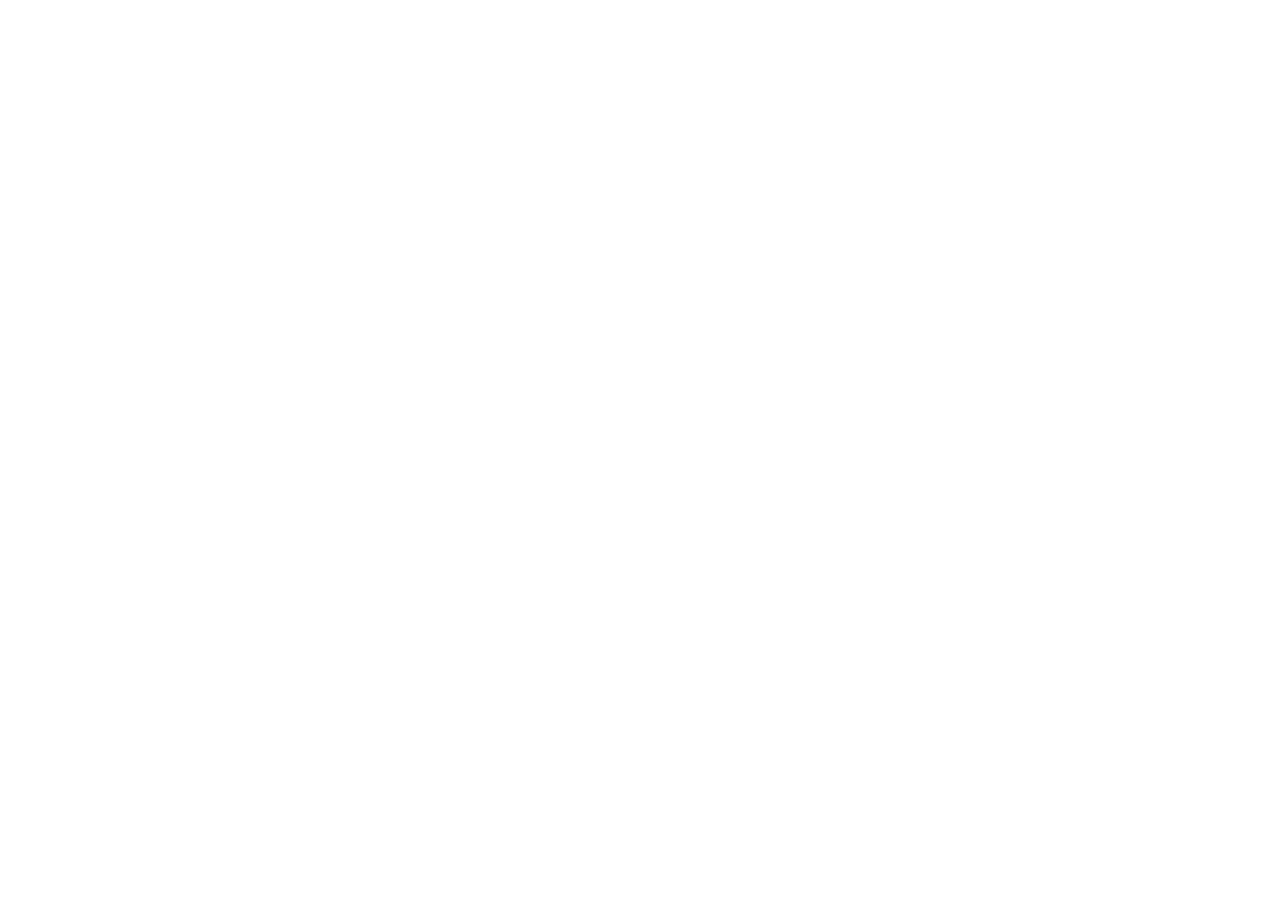
==== html/contact.html @ c9ef6f02 "Index en Hobby zonder tekst" ====
<!DOCTYPE html>
<html lang="nl">
<head>
    <meta charset="UTF-8">
    <meta name="viewport" content="width=device-width, initial-scale=1.0">
    <title>Contact</title>
</head>
<body>
    
</body>
</html>
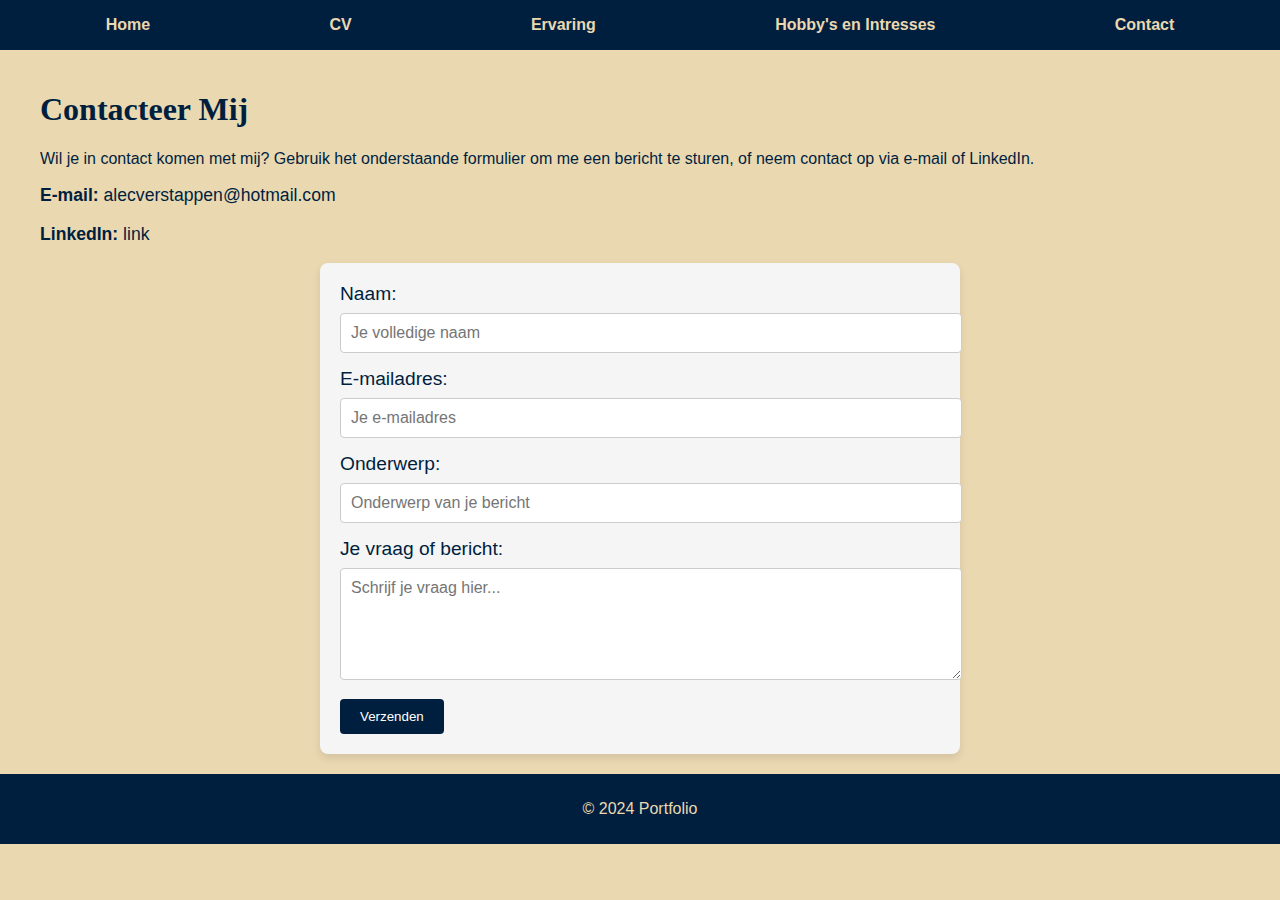
==== commit 138b42b4: "alle pagina's zonder tekst en ontbrekende foto's" ====
--- a/html/contact.html
+++ b/html/contact.html
@@ -4,8 +4,71 @@
     <meta charset="UTF-8">
     <meta name="viewport" content="width=device-width, initial-scale=1.0">
     <title>Contact</title>
+    <link rel="stylesheet" href="../css/styles.css">
+
+        <!-- Favicons -->
+        <link rel="apple-touch-icon" sizes="180x180" href="img/favicons/apple-touch-icon.png">
+        <link rel="icon" type="image/png" sizes="32x32" href="img/favicons/favicon-32x32.png">
+        <link rel="icon" type="image/png" sizes="16x16" href="img/favicons/favicon-16x16.png">
+        <link rel="manifest" href="img/favicons/site.webmanifest">
+        <link rel="mask-icon" href="img/favicons/safari-pinned-tab.svg" color="#5bbad5">
+        <meta name="msapplication-TileColor" content="#da532c">
+        <meta name="theme-color" content="#ffffff">
 </head>
+
 <body>
-    
+
+    <nav>
+        <ul>
+            <li><a href="index.html">Home</a></li>
+            <li><a href="cv.html">CV</a></li>
+            <li><a href="ervaring.html">Ervaring</a></li>
+            <li><a href="hobby.html">Hobby's en Intresses</a></li>
+            <li><a href="contact.html">Contact</a></li>
+            
+        </ul>
+    </nav>
+
+    <div class="container">
+        <h1>Contacteer Mij</h1>
+
+        <p>Wil je in contact komen met mij? Gebruik het onderstaande formulier om me een bericht te sturen, of neem contact op via e-mail of LinkedIn.</p>
+
+        <!-- Contactgegevens -->
+        <div class="contact-details">
+            <p><strong>E-mail:</strong> <a href="mailto:alecverstappen@hotmail.com">alecverstappen@hotmail.com</a></p>
+            <p><strong>LinkedIn:</strong> <a href="link">link</a></p>
+        </div>
+
+        <!-- Contactformulier -->
+        <form action="#" method="post" class="contact-form">
+            <div class="form-group">
+                <label for="name">Naam:</label>
+                <input type="text" id="name" name="name" placeholder="Je volledige naam" required>
+            </div>
+
+            <div class="form-group">
+                <label for="email">E-mailadres:</label>
+                <input type="email" id="email" name="email" placeholder="Je e-mailadres" required>
+            </div>
+
+            <div class="form-group">
+                <label for="subject">Onderwerp:</label>
+                <input type="text" id="subject" name="subject" placeholder="Onderwerp van je bericht" required>
+            </div>
+
+            <div class="form-group">
+                <label for="message">Je vraag of bericht:</label>
+                <textarea id="message" name="message" rows="5" placeholder="Schrijf je vraag hier..." required></textarea>
+            </div>
+
+            <button type="submit">Verzenden</button>
+        </form>
+    </div>
+
+    <footer>
+        <p>© 2024 Portfolio</p>
+    </footer>
+
 </body>
-</html>+</html>
--- a/css/styles.css
+++ b/css/styles.css
@@ -0,0 +1,168 @@
+:root {
+    --dark-blue: #001f3f;
+    --mid-blue: #3a6d8c;
+    --light-blue: #6a9ab0;
+    --beige: #ead8b1;
+}
+
+@font-face {
+    font-family: "Biome W01 Narrow Semi Bold";
+    src: url("https://db.onlinewebfonts.com/t/db5ab8717143bece397680945b2e919d.eot");
+    src: url("https://db.onlinewebfonts.com/t/db5ab8717143bece397680945b2e919d.eot?#iefix")format("embedded-opentype"),
+    url("https://db.onlinewebfonts.com/t/db5ab8717143bece397680945b2e919d.woff2")format("woff2"),
+    url("https://db.onlinewebfonts.com/t/db5ab8717143bece397680945b2e919d.woff")format("woff"),
+    url("https://db.onlinewebfonts.com/t/db5ab8717143bece397680945b2e919d.ttf")format("truetype"),
+    url("https://db.onlinewebfonts.com/t/db5ab8717143bece397680945b2e919d.svg#Biome W01 Narrow Semi Bold")format("svg");
+}
+
+h1, h2 {
+    font-family: "Biome W01 Narrow Semi Bold";
+}
+
+body {
+    margin: 0;
+    font-family: Verdana, sans-serif;
+    background-color: var(--beige);
+    color: var(--dark-blue);
+}
+
+nav {
+    background-color: var(--dark-blue);
+    padding: 1em;
+}
+
+nav ul {
+    list-style-type: none;
+    margin: 0;
+    padding: 0;
+    display: flex;
+    justify-content: space-around;
+}
+
+nav ul li {
+    margin: 0 15px;
+}
+
+nav ul li a {
+    color: var(--beige);
+    text-decoration: none;
+    font-weight: bold;
+}
+
+nav ul li a:hover {
+    text-decoration: underline;
+}
+
+.container {
+    max-width: 1200px;
+    margin: auto;
+    padding: 20px;
+}
+
+.profile-pic img {
+    width: 200px;
+    height: 200px;
+    border-radius: 50%;
+    object-fit: cover;
+    display: block;
+    margin: 0 auto;
+}
+
+
+.content {
+    background-color: var(--mid-blue);
+    padding: 20px;
+    border-radius: 8px;
+    color: white;
+}
+
+.content h2 {
+    color: var(--beige);
+}
+
+footer {
+    background-color: var(--dark-blue);
+    color: var(--beige);
+    padding: 10px;
+    text-align: center;
+}
+
+.contact-form {
+    max-width: 600px;
+    margin: 0 auto;
+    padding: 20px;
+    background-color: #f5f5f5;
+    border-radius: 8px;
+    box-shadow: 0 4px 8px rgba(0, 0, 0, 0.1);
+}
+
+.contact-form .form-group {
+    margin-bottom: 15px;
+}
+
+.contact-form label {
+    display: block;
+    font-size: 1.2em;
+    margin-bottom: 8px;
+    font-family: 'Biome W01 Narrow Semi Bold', sans-serif;
+}
+
+.contact-form input,
+.contact-form textarea {
+    width: 100%;
+    padding: 10px;
+    font-size: 1em;
+    border: 1px solid #ccc;
+    border-radius: 4px;
+    font-family: Verdana, sans-serif;
+}
+
+.contact-form button {
+    padding: 10px 20px;
+    background-color: #001f3f;
+    color: white;
+    border: none;
+    border-radius: 4px;
+    cursor: pointer;
+    font-family: 'Biome W01 Narrow Semi Bold', sans-serif;
+}
+
+.contact-form button:hover {
+    background-color: #003366;
+}
+
+.contact-details p {
+    font-size: 1.1em;
+}
+
+.contact-details a {
+    color: var(--dark-blue);
+    text-decoration: none;
+}
+
+.contact-details a:hover {
+    text-decoration: underline;
+}
+
+table {
+    width: 100%;
+    border-collapse: collapse;
+    margin: 20px 0;
+}
+
+table, th, td {
+    border: 1px solid #ddd;
+    padding: 8px;
+}
+
+th {
+    background-color: var(--mid-blue);
+    color: white;
+}
+
+caption {
+    font-size: 1.2em;
+    margin-bottom: 10px;
+    font-family: 'Biome W01 Narrow Semi Bold', sans-serif;
+    color: #001f3f;
+}
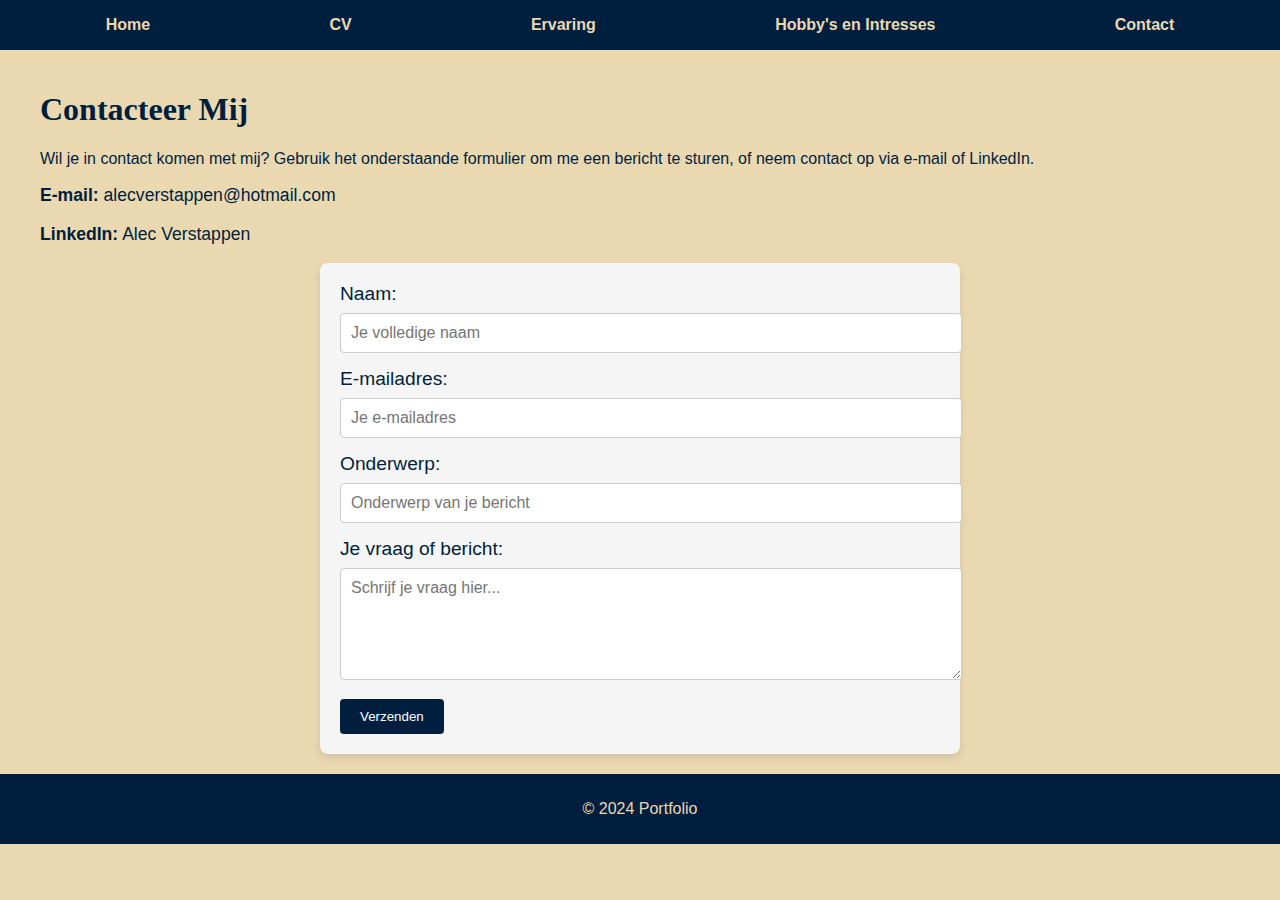
==== commit fa64d9ef: "teksten aangepast" ====
--- a/html/contact.html
+++ b/html/contact.html
@@ -37,7 +37,7 @@
         <!-- Contactgegevens -->
         <div class="contact-details">
             <p><strong>E-mail:</strong> <a href="mailto:alecverstappen@hotmail.com">alecverstappen@hotmail.com</a></p>
-            <p><strong>LinkedIn:</strong> <a href="link">link</a></p>
+            <p><strong>LinkedIn:</strong> <a href="https://www.linkedin.com/in/alec-verstappen/">Alec Verstappen</a></p>
         </div>
 
         <!-- Contactformulier -->
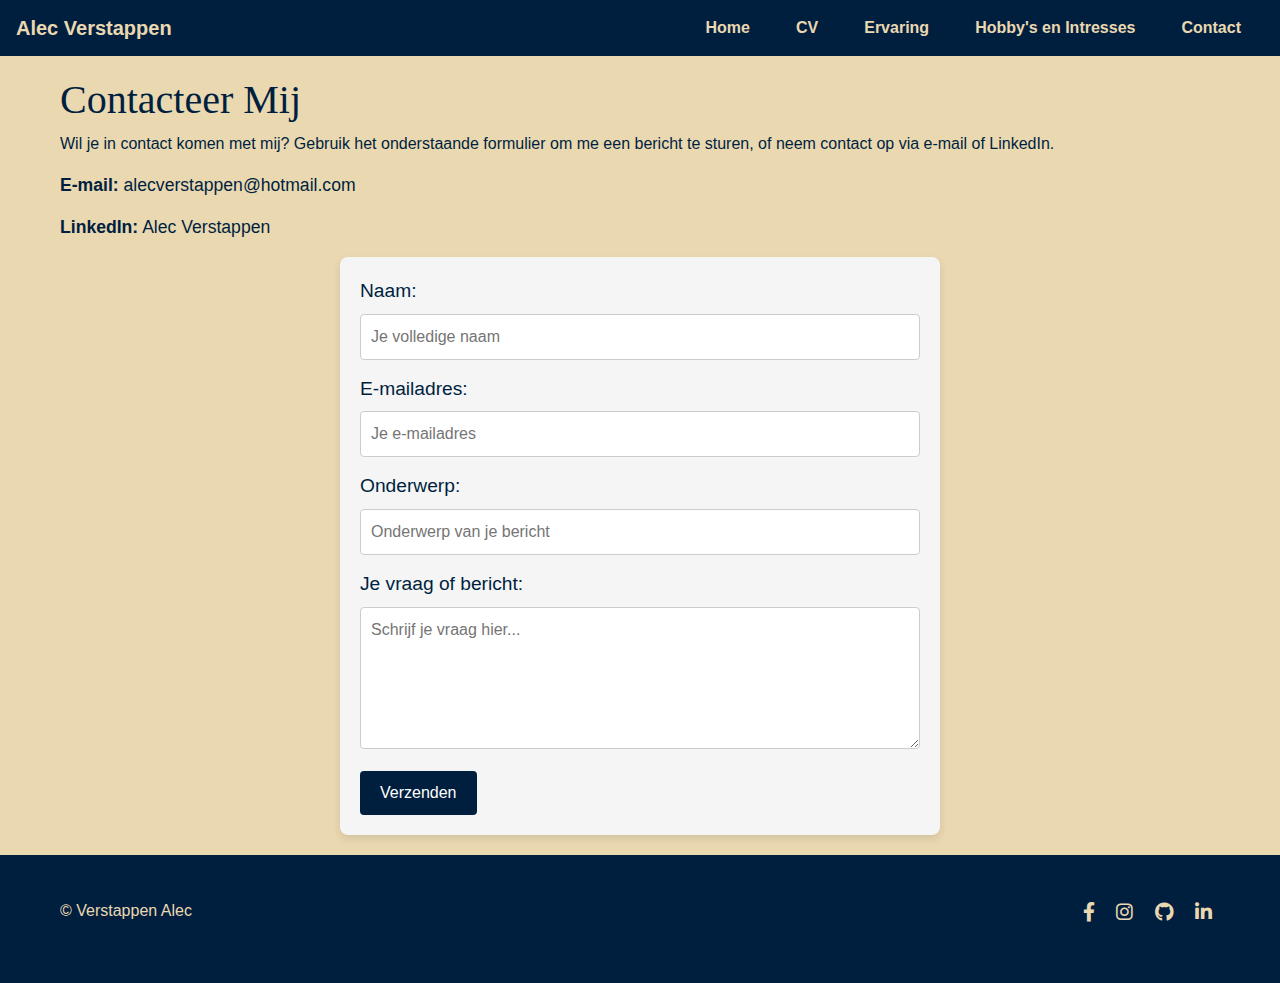
==== commit a3371766: "header en footer aangepast" ====
--- a/html/contact.html
+++ b/html/contact.html
@@ -4,29 +4,51 @@
     <meta charset="UTF-8">
     <meta name="viewport" content="width=device-width, initial-scale=1.0">
     <title>Contact</title>
+ 
+    <link rel="stylesheet" href="https://maxcdn.bootstrapcdn.com/bootstrap/4.5.2/css/bootstrap.min.css">
+    <script src="https://code.jquery.com/jquery-3.5.1.slim.min.js"></script>
+    <script src="https://cdn.jsdelivr.net/npm/bootstrap@4.5.2/dist/js/bootstrap.bundle.min.js"></script>
+
+    <link rel="stylesheet" href="https://cdnjs.cloudflare.com/ajax/libs/font-awesome/6.0.0-beta3/css/all.min.css">
+
     <link rel="stylesheet" href="../css/styles.css">
 
         <!-- Favicons -->
-        <link rel="apple-touch-icon" sizes="180x180" href="img/favicons/apple-touch-icon.png">
-        <link rel="icon" type="image/png" sizes="32x32" href="img/favicons/favicon-32x32.png">
-        <link rel="icon" type="image/png" sizes="16x16" href="img/favicons/favicon-16x16.png">
-        <link rel="manifest" href="img/favicons/site.webmanifest">
-        <link rel="mask-icon" href="img/favicons/safari-pinned-tab.svg" color="#5bbad5">
+        <link rel="apple-touch-icon" sizes="180x180" href="../img/favicons/apple-touch-icon.png">
+        <link rel="icon" type="image/png" sizes="32x32" href="../img/favicons/favicon-32x32.png">
+        <link rel="icon" type="image/png" sizes="16x16" href="../img/favicons/favicon-16x16.png">
+        <link rel="manifest" href="../img/favicons/site.webmanifest">
+        <link rel="mask-icon" href="../img/favicons/safari-pinned-tab.svg" color="#5bbad5">
         <meta name="msapplication-TileColor" content="#da532c">
         <meta name="theme-color" content="#ffffff">
 </head>
 
 <body>
 
-    <nav>
-        <ul>
-            <li><a href="index.html">Home</a></li>
-            <li><a href="cv.html">CV</a></li>
-            <li><a href="ervaring.html">Ervaring</a></li>
-            <li><a href="hobby.html">Hobby's en Intresses</a></li>
-            <li><a href="contact.html">Contact</a></li>
-            
-        </ul>
+    <nav class="navbar navbar-expand-lg navbar-dark bg-dark">
+        <a class="navbar-brand" href="index.html">Alec Verstappen</a>
+        <button class="navbar-toggler" type="button" data-toggle="collapse" data-target="#navbarNav" aria-controls="navbarNav" aria-expanded="false" aria-label="Toggle navigation">
+            <span class="navbar-toggler-icon"></span>
+        </button>
+        <div class="collapse navbar-collapse" id="navbarNav">
+            <ul class="navbar-nav ml-auto">
+                <li class="nav-item">
+                    <a class="nav-link" href="index.html">Home</a>
+                </li>
+                <li class="nav-item">
+                    <a class="nav-link" href="cv.html">CV</a>
+                </li>
+                <li class="nav-item">
+                    <a class="nav-link" href="ervaring.html">Ervaring</a>
+                </li>
+                <li class="nav-item">
+                    <a class="nav-link" href="hobby.html">Hobby's en Intresses</a>
+                </li>
+                <li class="nav-item">
+                    <a class="nav-link" href="contact.html">Contact</a>
+                </li>
+            </ul>
+        </div>
     </nav>
 
     <div class="container">
@@ -66,8 +88,28 @@
         </form>
     </div>
 
-    <footer>
-        <p>© 2024 Portfolio</p>
+    <footer class="footer bg-dark text-light py-4">
+        <div class="container">
+            <div class="row">
+                <div class="col-md-6 text-center text-md-left mb-3 mb-md-0">
+                    <p>&copy; Verstappen Alec</p>
+                </div>
+                <div class="col-md-6 text-center text-md-right">
+                    <a href="https://www.facebook.com/alec.verstappen/" class="text-light mx-2" target="_blank" aria-label="Facebook">
+                        <i class="fab fa-facebook-f"></i>
+                    </a>
+                    <a href="https://www.instagram.com/verstappenalec/" class="text-light mx-2" target="_blank" aria-label="Instagram">
+                        <i class="fab fa-instagram"></i>
+                    </a>
+                    <a href="https://github.com/AlecVerstappen" class="text-light mx-2" target="_blank" aria-label="GitHub">
+                        <i class="fab fa-github"></i>
+                    </a>
+                    <a href="https://www.linkedin.com/in/alec-verstappen/" class="text-light mx-2" target="_blank" aria-label="LinkedIn">
+                        <i class="fab fa-linkedin-in"></i>
+                    </a>
+                </div>
+            </div>
+        </div>
     </footer>
 
 </body>
--- a/css/styles.css
+++ b/css/styles.css
@@ -166,3 +166,63 @@
     font-family: 'Biome W01 Narrow Semi Bold', sans-serif;
     color: #001f3f;
 }
+
+.float-right {
+    float: right;
+    margin-left: 20px;
+    margin-bottom: 20px;
+    width: 100%;
+    max-width: 400px;
+}
+
+.float-left {
+    float: left;
+    margin-right: 20px;
+    margin-bottom: 20px;
+    width: 100%;
+    max-width: 400px;
+}
+
+.container:after {
+    content: "";
+    display: table;
+    clear: both;
+}
+
+.navbar {
+    background-color: var(--dark-blue) !important;
+}
+
+.navbar-brand {
+    color: var(--beige) !important;
+    font-weight: bold;
+    font-family: "Biome W01 Narrow Semi Bold", sans-serif;
+}
+
+.navbar-nav .nav-link {
+    color: var(--beige) !important;
+    font-weight: bold;
+    font-family: "Biome W01 Narrow Semi Bold", sans-serif;
+}
+
+.navbar-nav .nav-link:hover {
+    color: var(--light-blue) !important;
+}
+
+.footer {
+    background-color: var(--dark-blue) !important;
+    color: var(--beige) !important;
+    font-family: Verdana, sans-serif;
+}
+
+.footer a {
+    color: var(--beige) !important;
+    font-size: 1.2em;
+    transition: color 0.3s ease;
+}
+
+.footer a:hover {
+    color: var(--light-blue) !important;
+    text-decoration: none;
+}
+
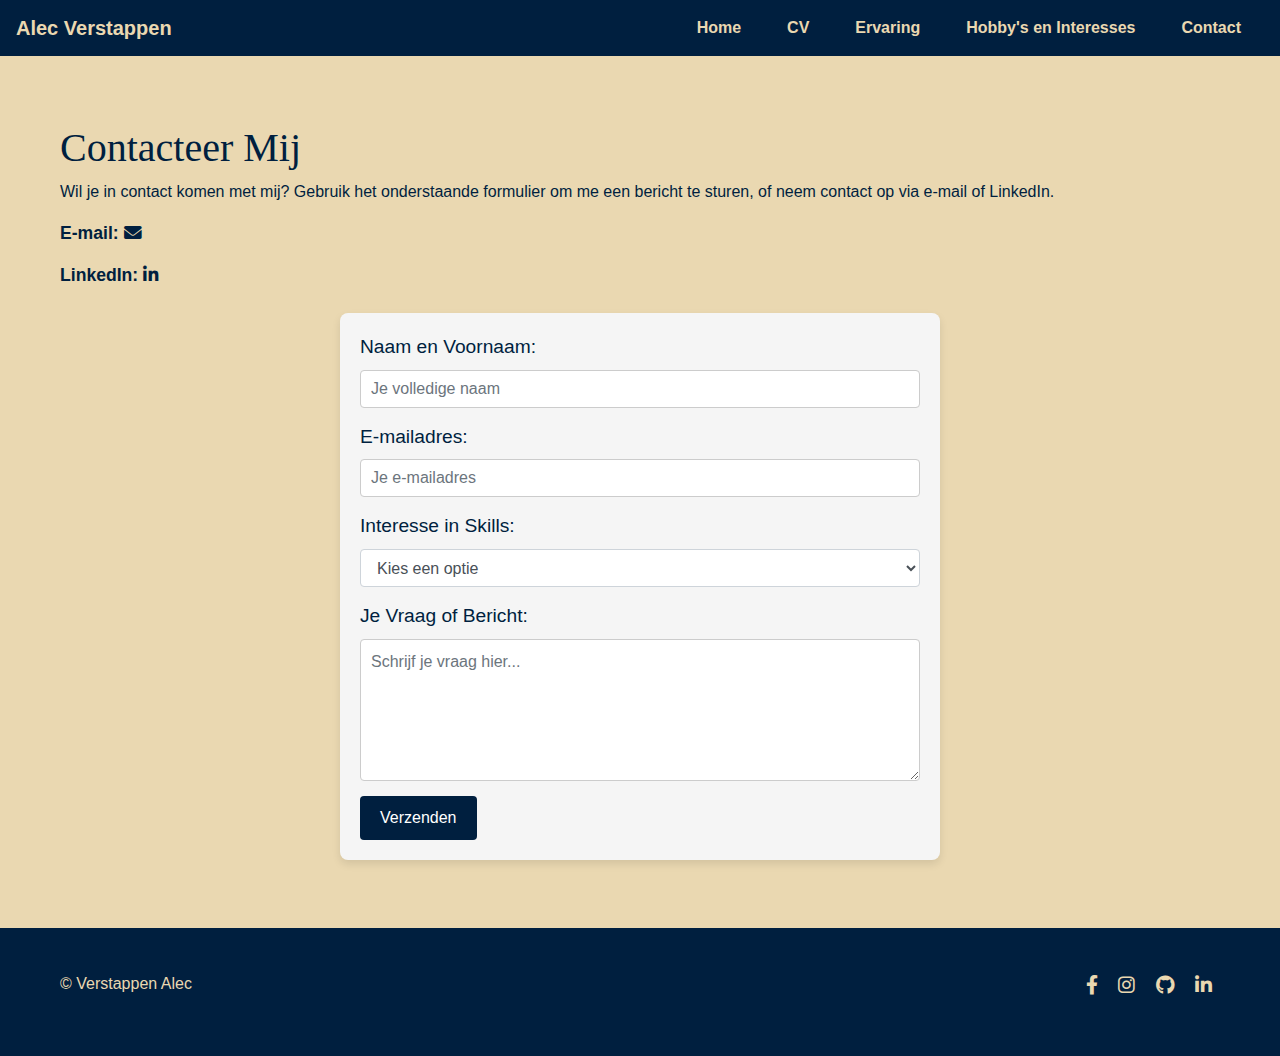
==== commit f3cdf49d: "contact aangepast" ====
--- a/html/contact.html
+++ b/html/contact.html
@@ -4,27 +4,29 @@
     <meta charset="UTF-8">
     <meta name="viewport" content="width=device-width, initial-scale=1.0">
     <title>Contact</title>
- 
+
     <link rel="stylesheet" href="https://maxcdn.bootstrapcdn.com/bootstrap/4.5.2/css/bootstrap.min.css">
     <script src="https://code.jquery.com/jquery-3.5.1.slim.min.js"></script>
     <script src="https://cdn.jsdelivr.net/npm/bootstrap@4.5.2/dist/js/bootstrap.bundle.min.js"></script>
 
     <link rel="stylesheet" href="https://cdnjs.cloudflare.com/ajax/libs/font-awesome/6.0.0-beta3/css/all.min.css">
 
+    <!-- Voeg het Biome-lettertype toe -->
     <link rel="stylesheet" href="../css/styles.css">
 
-        <!-- Favicons -->
-        <link rel="apple-touch-icon" sizes="180x180" href="../img/favicons/apple-touch-icon.png">
-        <link rel="icon" type="image/png" sizes="32x32" href="../img/favicons/favicon-32x32.png">
-        <link rel="icon" type="image/png" sizes="16x16" href="../img/favicons/favicon-16x16.png">
-        <link rel="manifest" href="../img/favicons/site.webmanifest">
-        <link rel="mask-icon" href="../img/favicons/safari-pinned-tab.svg" color="#5bbad5">
-        <meta name="msapplication-TileColor" content="#da532c">
-        <meta name="theme-color" content="#ffffff">
+    <!-- Favicons -->
+    <link rel="apple-touch-icon" sizes="180x180" href="../img/favicons/apple-touch-icon.png">
+    <link rel="icon" type="image/png" sizes="32x32" href="../img/favicons/favicon-32x32.png">
+    <link rel="icon" type="image/png" sizes="16x16" href="../img/favicons/favicon-16x16.png">
+    <link rel="manifest" href="../img/favicons/site.webmanifest">
+    <link rel="mask-icon" href="../img/favicons/safari-pinned-tab.svg" color="#5bbad5">
+    <meta name="msapplication-TileColor" content="#da532c">
+    <meta name="theme-color" content="#ffffff">
 </head>
 
 <body>
 
+    <!-- Navbar -->
     <nav class="navbar navbar-expand-lg navbar-dark bg-dark">
         <a class="navbar-brand" href="index.html">Alec Verstappen</a>
         <button class="navbar-toggler" type="button" data-toggle="collapse" data-target="#navbarNav" aria-controls="navbarNav" aria-expanded="false" aria-label="Toggle navigation">
@@ -32,62 +34,59 @@
         </button>
         <div class="collapse navbar-collapse" id="navbarNav">
             <ul class="navbar-nav ml-auto">
-                <li class="nav-item">
-                    <a class="nav-link" href="index.html">Home</a>
-                </li>
-                <li class="nav-item">
-                    <a class="nav-link" href="cv.html">CV</a>
-                </li>
-                <li class="nav-item">
-                    <a class="nav-link" href="ervaring.html">Ervaring</a>
-                </li>
-                <li class="nav-item">
-                    <a class="nav-link" href="hobby.html">Hobby's en Intresses</a>
-                </li>
-                <li class="nav-item">
-                    <a class="nav-link" href="contact.html">Contact</a>
-                </li>
+                <li class="nav-item"><a class="nav-link" href="index.html">Home</a></li>
+                <li class="nav-item"><a class="nav-link" href="cv.html">CV</a></li>
+                <li class="nav-item"><a class="nav-link" href="ervaring.html">Ervaring</a></li>
+                <li class="nav-item"><a class="nav-link" href="hobby.html">Hobby's en Interesses</a></li>
+                <li class="nav-item"><a class="nav-link" href="contact.html">Contact</a></li>
             </ul>
         </div>
     </nav>
 
-    <div class="container">
+    <div class="container my-5">
+        <!-- Titel en inleiding -->
         <h1>Contacteer Mij</h1>
-
         <p>Wil je in contact komen met mij? Gebruik het onderstaande formulier om me een bericht te sturen, of neem contact op via e-mail of LinkedIn.</p>
 
         <!-- Contactgegevens -->
-        <div class="contact-details">
-            <p><strong>E-mail:</strong> <a href="mailto:alecverstappen@hotmail.com">alecverstappen@hotmail.com</a></p>
-            <p><strong>LinkedIn:</strong> <a href="https://www.linkedin.com/in/alec-verstappen/">Alec Verstappen</a></p>
+        <div class="contact-details mb-4">
+            <p><strong>E-mail:</strong> <a href="mailto:alecverstappen@hotmail.com"><i class="fas fa-envelope"></i></a></p>
+            <p><strong>LinkedIn:</strong> <a href="https://www.linkedin.com/in/alec-verstappen/" target="_blank"><i class="fab fa-linkedin-in"></i></a></p>
         </div>
 
         <!-- Contactformulier -->
-        <form action="#" method="post" class="contact-form">
+        <form action="https://tm-statweb.be/forms.php" method="post" class="contact-form">
             <div class="form-group">
-                <label for="name">Naam:</label>
-                <input type="text" id="name" name="name" placeholder="Je volledige naam" required>
+                <label for="fullname">Naam en Voornaam:</label>
+                <input type="text" id="fullname" name="fullname" class="form-control" placeholder="Je volledige naam" required>
             </div>
 
             <div class="form-group">
                 <label for="email">E-mailadres:</label>
-                <input type="email" id="email" name="email" placeholder="Je e-mailadres" required>
+                <input type="email" id="email" name="email" class="form-control" placeholder="Je e-mailadres" required>
             </div>
 
             <div class="form-group">
-                <label for="subject">Onderwerp:</label>
-                <input type="text" id="subject" name="subject" placeholder="Onderwerp van je bericht" required>
+                <label for="interest">Interesse in Skills:</label>
+                <select id="interest" name="interest" class="form-control" required>
+                    <option value="" disabled selected>Kies een optie</option>
+                    <option value="webdevelopment">Webontwikkeling</option>
+                    <option value="programming">Programmeren</option>
+                    <option value="design">Design</option>
+                    <option value="other">Overig</option>
+                </select>
             </div>
 
             <div class="form-group">
-                <label for="message">Je vraag of bericht:</label>
-                <textarea id="message" name="message" rows="5" placeholder="Schrijf je vraag hier..." required></textarea>
+                <label for="message">Je Vraag of Bericht:</label>
+                <textarea id="message" name="message" class="form-control" rows="5" placeholder="Schrijf je vraag hier..." required></textarea>
             </div>
 
-            <button type="submit">Verzenden</button>
+            <button type="submit" class="btn btn-primary">Verzenden</button>
         </form>
     </div>
 
+    <!-- Footer -->
     <footer class="footer bg-dark text-light py-4">
         <div class="container">
             <div class="row">
@@ -95,18 +94,10 @@
                     <p>&copy; Verstappen Alec</p>
                 </div>
                 <div class="col-md-6 text-center text-md-right">
-                    <a href="https://www.facebook.com/alec.verstappen/" class="text-light mx-2" target="_blank" aria-label="Facebook">
-                        <i class="fab fa-facebook-f"></i>
-                    </a>
-                    <a href="https://www.instagram.com/verstappenalec/" class="text-light mx-2" target="_blank" aria-label="Instagram">
-                        <i class="fab fa-instagram"></i>
-                    </a>
-                    <a href="https://github.com/AlecVerstappen" class="text-light mx-2" target="_blank" aria-label="GitHub">
-                        <i class="fab fa-github"></i>
-                    </a>
-                    <a href="https://www.linkedin.com/in/alec-verstappen/" class="text-light mx-2" target="_blank" aria-label="LinkedIn">
-                        <i class="fab fa-linkedin-in"></i>
-                    </a>
+                    <a href="https://www.facebook.com/alec.verstappen/" class="text-light mx-2" target="_blank" aria-label="Facebook"><i class="fab fa-facebook-f"></i></a>
+                    <a href="https://www.instagram.com/verstappenalec/" class="text-light mx-2" target="_blank" aria-label="Instagram"><i class="fab fa-instagram"></i></a>
+                    <a href="https://github.com/AlecVerstappen" class="text-light mx-2" target="_blank" aria-label="GitHub"><i class="fab fa-github"></i></a>
+                    <a href="https://www.linkedin.com/in/alec-verstappen/" class="text-light mx-2" target="_blank" aria-label="LinkedIn"><i class="fab fa-linkedin-in"></i></a>
                 </div>
             </div>
         </div>
--- a/css/styles.css
+++ b/css/styles.css
@@ -60,13 +60,13 @@
 }
 
 .profile-pic img {
-    width: 200px;
-    height: 200px;
-    border-radius: 50%;
+    width: 100%;
+    max-width: 200px;
+    height: auto;
+    border-radius: 20%;
     object-fit: cover;
-    display: block;
-    margin: 0 auto;
-}
+}
+
 
 
 .content {
@@ -226,3 +226,102 @@
     text-decoration: none;
 }
 
+.jumbotron {
+    color: var(--beige)!important;
+    background-color: var(--dark-blue) !important;
+    text-align: center;
+    padding: 100px 15px;
+}
+
+.jumbotron .btn-primary {
+    background-color: var(--light-blue);
+    border-color: var(--light-blue);
+}
+
+.jumbotron .btn-primary:hover {
+    background-color: var(--mid-blue);
+    border-color: var(--mid-blue);
+}
+
+.card {
+    border: none ;
+    border-radius: 8px ;
+    box-shadow: 0 4px 8px rgba(0, 0, 0, 0.1) ;
+}
+
+.card-img-top {
+    border-top-left-radius: 8px;
+    border-top-right-radius: 8px;
+    object-fit: cover;
+    height: 200px;
+}
+
+
+.timeline {
+    position: relative;
+    margin-top: 0px;
+    padding: 0 10px;
+    border-left: 3px solid #007bff;
+}
+
+.timeline-item {
+    position: relative;
+    margin-bottom: 30px;
+    padding-left: 40px;
+}
+
+.timeline-item .timeline-icon {
+    position: absolute;
+    top: 0;
+    left: -24px;
+    width: 24px;
+    height: 24px;
+    border-radius: 50%;
+    display: flex;
+    align-items: center;
+    justify-content: center;
+    font-size: 14px;
+}
+
+.timeline-item .timeline-content {
+    padding: 10px 15px;
+    border-radius: 5px;
+    background-color: #f8f9fa;
+    box-shadow: 0 0 10px rgba(0, 0, 0, 0.1);
+}
+
+.timeline-item h4 {
+    margin-bottom: 5px;
+    font-size: 1.2em;
+    color: #007bff;
+}
+
+.timeline-item h5 {
+    margin-bottom: 5px;
+    font-size: 1.1em;
+    font-weight: bold;
+}
+
+.carousel-caption {
+    display: block !important;
+}
+
+.carousel-caption h5,
+.carousel-caption p {
+    color: var(--beige);
+    -webkit-text-stroke-color: var(--dark-blue);
+    -webkit-text-stroke-width: 1px;
+    border-radius: 5px;
+    font-family: "Biome W01 Narrow Semi Bold", sans-serif;
+}
+
+.carousel {
+    width: 50%;
+    margin: 0 auto; /* Centreer de carousel horizontaal */
+}
+
+@media (max-width: 768px) {
+    .carousel {
+        width: 100%;
+    }
+}
